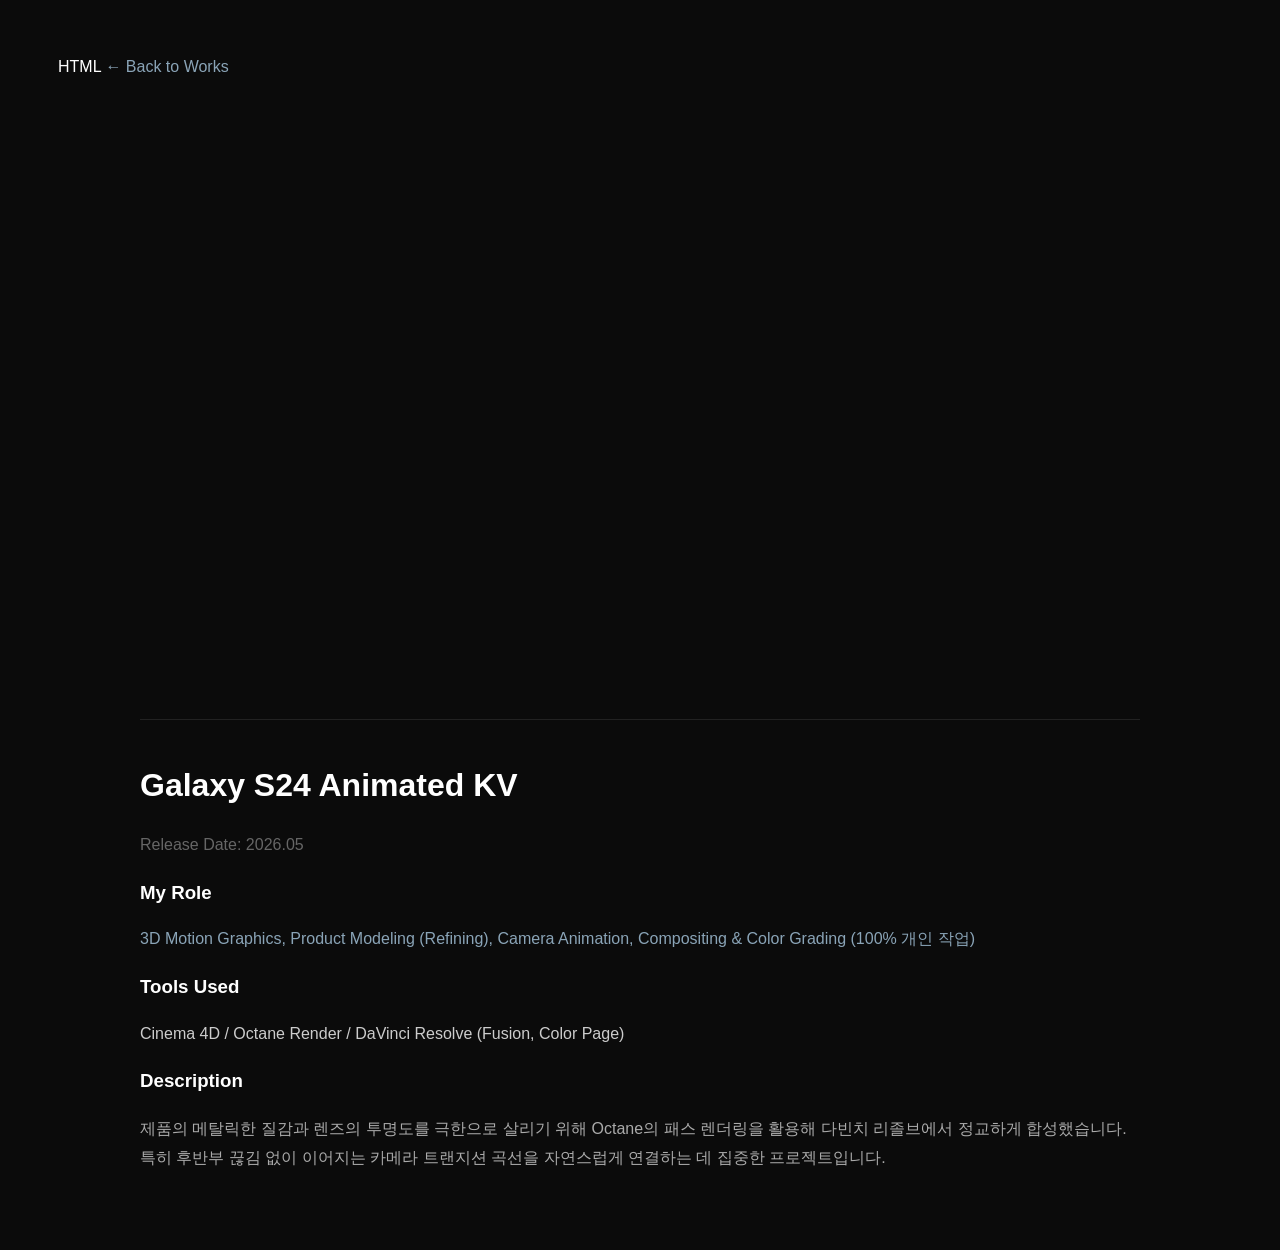
==== projects/project1/project1.html @ 801ace92 "Fix: Optimize hero video size under 10MB" ====
HTML
<!DOCTYPE html>
<html lang="ko">
<head>
    <meta charset="UTF-8">
    <title>프로젝트 상세페이지</title>
    <style>
        body { background-color: #0b0b0b; color: #fff; padding: 50px; font-family: sans-serif; }
        .back-btn { color: #8aa4b7; text-decoration: none; }
        .video-wrapper { max-width: 1000px; margin: 40px auto; aspect-ratio: 16/9; }
        .description { max-width: 1000px; margin: 20px auto; line-height: 1.6; }
    </style>
</head>
<body>
    <a href="../../index.html" class="back-btn">← Back to Works</a>
    
    <div class="video-wrapper">
        <p style="text-align:center; color:#444;">
            <iframe width="1920" height="1080" src="https://www.youtube.com/embed/H-HJdoKsdy0?si=pc7COhH402-MNSHv?rel=0&modestbranding=1" 
            title="YouTube video player" 
            frameborder="0" 
            allow="accelerometer; autoplay; clipboard-write; encrypted-media; gyroscope; picture-in-picture; web-share" referrerpolicy="strict-origin-when-cross-origin" allowfullscreen
            style="width:100%; height:100%;"
            ></iframe></p>
    </div>

    <div class="description">
       <hr style="border: 0; border-top: 1px solid #222; margin: 40px 0;">
    
        <h1>Galaxy S24 Animated KV</h1>
        <p style="color: #666; margin-bottom: 20px;">Release Date: 2026.05</p>

        <h3>My Role</h3>
        <p style="color: #8aa4b7; margin-bottom: 20px;">
        3D Motion Graphics, Product Modeling (Refining), Camera Animation, Compositing & Color Grading (100% 개인 작업)
        </p>

        <h3>Tools Used</h3>
        <p style="color: #ccc; margin-bottom: 20px;">
        Cinema 4D / Octane Render / DaVinci Resolve (Fusion, Color Page)
        </p>

        <h3>Description</h3>
        <p style="color: #aaa; line-height: 1.8;">
        제품의 메탈릭한 질감과 렌즈의 투명도를 극한으로 살리기 위해 Octane의 패스 렌더링을 활용해 다빈치 리졸브에서 정교하게 합성했습니다. 
        특히 후반부 끊김 없이 이어지는 카메라 트랜지션 곡선을 자연스럽게 연결하는 데 집중한 프로젝트입니다.
        </p>
    </div>
</body>
</html>
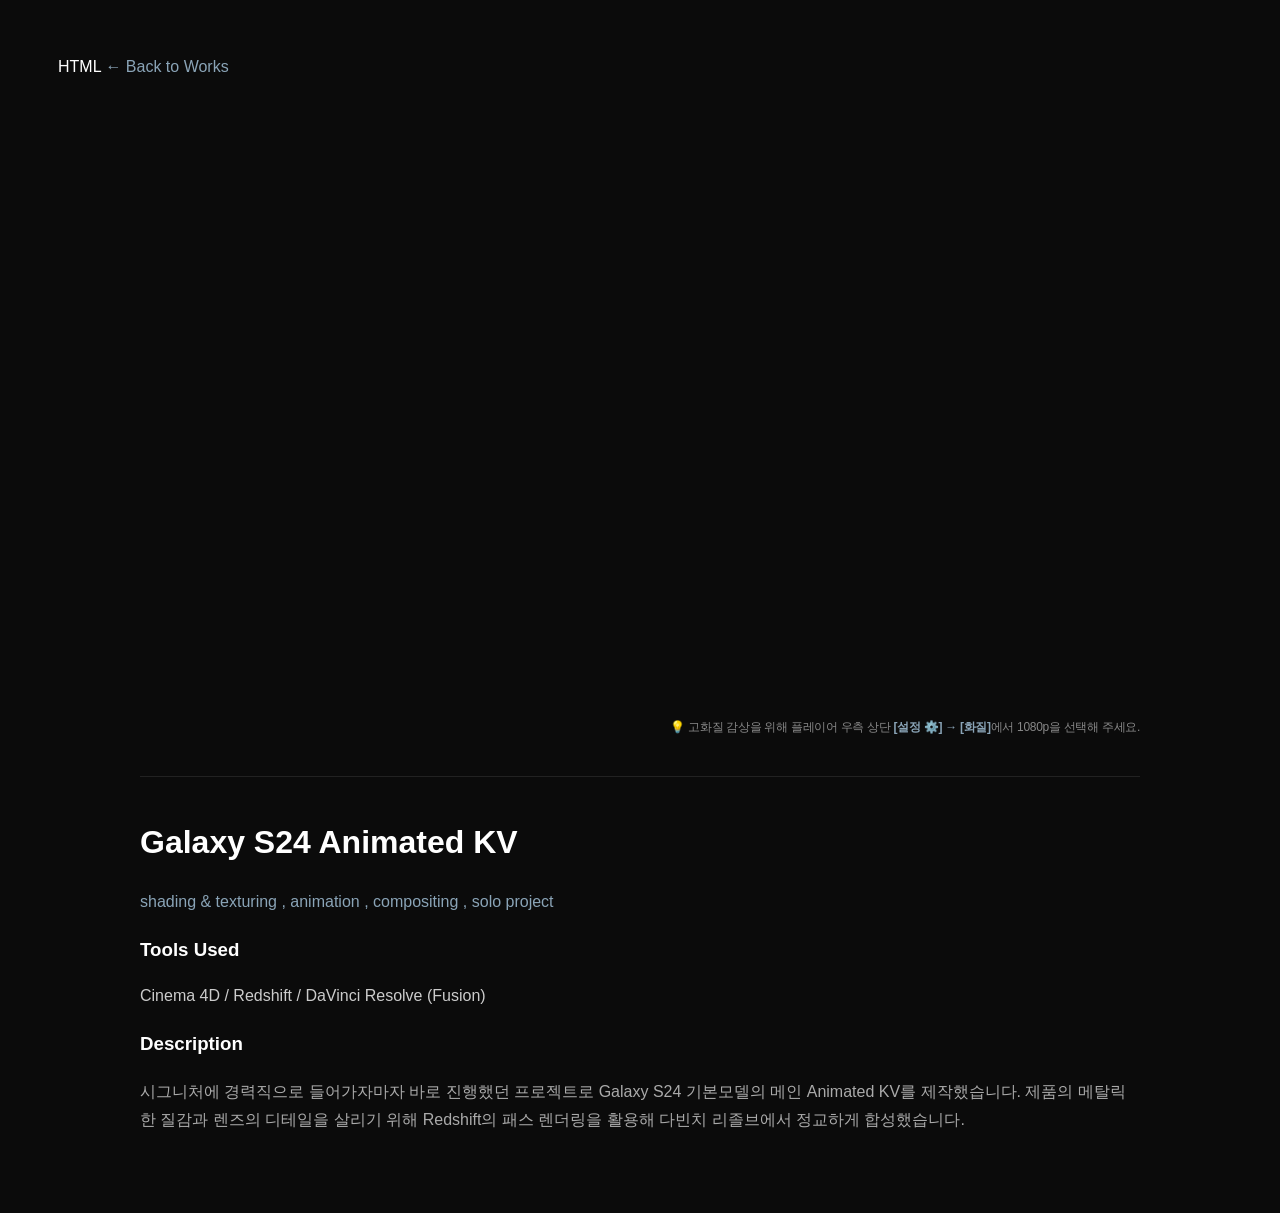
==== commit 46256423: "Initial commit: Portfolio website with reels & project pages" ====
--- a/projects/project1/project1.html
+++ b/projects/project1/project1.html
@@ -9,6 +9,54 @@
         .back-btn { color: #8aa4b7; text-decoration: none; }
         .video-wrapper { max-width: 1000px; margin: 40px auto; aspect-ratio: 16/9; }
         .description { max-width: 1000px; margin: 20px auto; line-height: 1.6; }
+
+        /* ★ 화질 안내 문구 스타일 ★ */
+        .quality-notice {
+            max-width: 1000px;
+            margin: 0 auto 30px auto;
+            text-align: right; /* 영상 우측 하단 플레이어 설정 버튼 위치에 맞게 우측 정렬 */
+            font-size: 12px;
+            color: #888888;
+            letter-spacing: -0.3px;
+        }
+
+        .quality-notice span {
+            color: #8aa4b7;
+            font-weight: bold;
+        }
+
+        .description { max-width: 1000px; margin: 20px auto; line-height: 1.6; }
+        
+        
+        /* 갤러리 섹션 스타일 */
+        .project-gallery {
+            max-width: 1000px;
+            margin: 50px auto 0 auto;
+            display: flex;
+            flex-direction: column;
+            gap: 30px; /* 이미지 간의 정갈한 간격 */
+        }
+        
+        .gallery-item {
+            width: 100%;
+            border-radius: 6px;
+            overflow: hidden;
+            background-color: #111;
+        }
+
+        .gallery-item img {
+            width: 100%;
+            height: auto;
+            display: block;
+            object-fit: cover;
+        }
+
+        .gallery-item p {
+            font-size: 13px;
+            color: #666;
+            margin-top: 10px;
+            text-align: left;
+        }
     </style>
 </head>
 <body>
@@ -24,26 +72,29 @@
             ></iframe></p>
     </div>
 
+    <div class="quality-notice">
+        💡 고화질 감상을 위해 플레이어 우측 상단 <span>[설정 ⚙️] → [화질]</span>에서 1080p을 선택해 주세요.
+    </div>
+
     <div class="description">
        <hr style="border: 0; border-top: 1px solid #222; margin: 40px 0;">
     
         <h1>Galaxy S24 Animated KV</h1>
-        <p style="color: #666; margin-bottom: 20px;">Release Date: 2026.05</p>
+        
 
-        <h3>My Role</h3>
+    
         <p style="color: #8aa4b7; margin-bottom: 20px;">
-        3D Motion Graphics, Product Modeling (Refining), Camera Animation, Compositing & Color Grading (100% 개인 작업)
+        shading & texturing , animation , compositing , solo project
         </p>
 
         <h3>Tools Used</h3>
         <p style="color: #ccc; margin-bottom: 20px;">
-        Cinema 4D / Octane Render / DaVinci Resolve (Fusion, Color Page)
+        Cinema 4D / Redshift / DaVinci Resolve (Fusion)
         </p>
 
         <h3>Description</h3>
         <p style="color: #aaa; line-height: 1.8;">
-        제품의 메탈릭한 질감과 렌즈의 투명도를 극한으로 살리기 위해 Octane의 패스 렌더링을 활용해 다빈치 리졸브에서 정교하게 합성했습니다. 
-        특히 후반부 끊김 없이 이어지는 카메라 트랜지션 곡선을 자연스럽게 연결하는 데 집중한 프로젝트입니다.
+        시그니처에 경력직으로 들어가자마자 바로 진행했던 프로젝트로 Galaxy S24 기본모델의 메인 Animated KV를 제작했습니다. 제품의 메탈릭한 질감과 렌즈의 디테일을 살리기 위해 Redshift의 패스 렌더링을 활용해 다빈치 리졸브에서 정교하게 합성했습니다.
         </p>
     </div>
 </body>
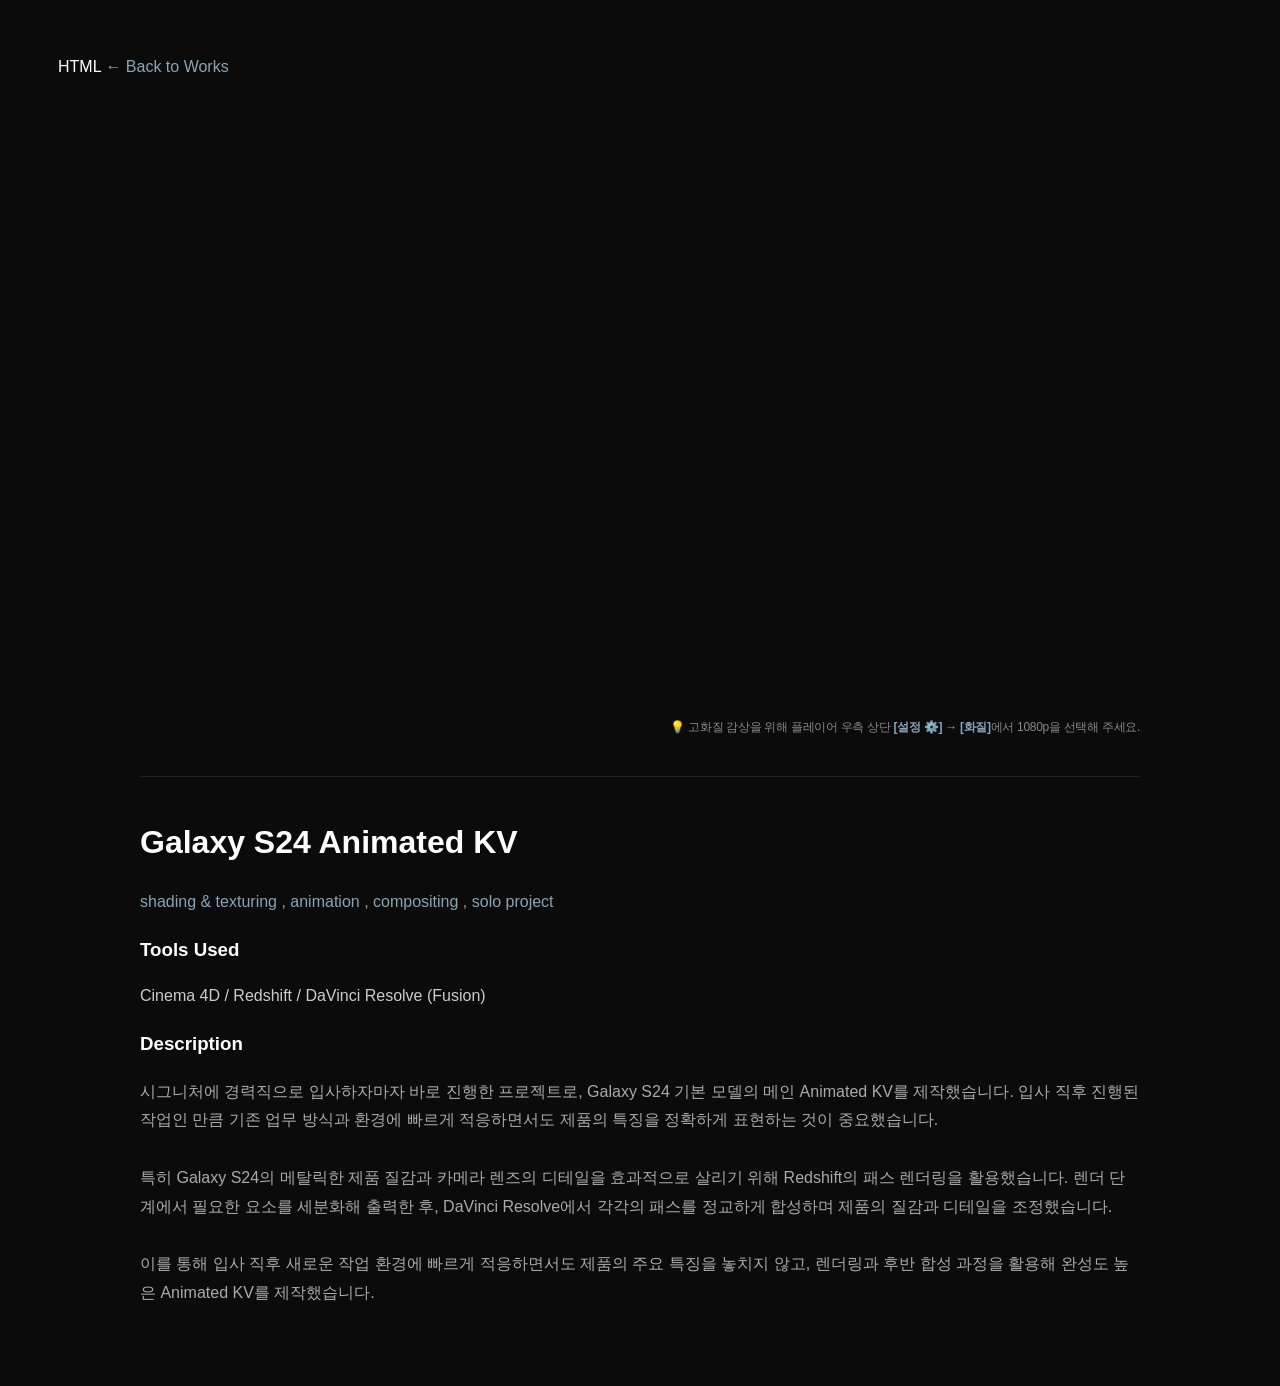
==== commit bb94ed0c: "Update portfolio: Add new projects, thumbnails, and CSS adjustments" ====
--- a/projects/project1/project1.html
+++ b/projects/project1/project1.html
@@ -94,7 +94,9 @@
 
         <h3>Description</h3>
         <p style="color: #aaa; line-height: 1.8;">
-        시그니처에 경력직으로 들어가자마자 바로 진행했던 프로젝트로 Galaxy S24 기본모델의 메인 Animated KV를 제작했습니다. 제품의 메탈릭한 질감과 렌즈의 디테일을 살리기 위해 Redshift의 패스 렌더링을 활용해 다빈치 리졸브에서 정교하게 합성했습니다.
+        시그니처에 경력직으로 입사하자마자 바로 진행한 프로젝트로, Galaxy S24 기본 모델의 메인 Animated KV를 제작했습니다. 입사 직후 진행된 작업인 만큼 기존 업무 방식과 환경에 빠르게 적응하면서도 제품의 특징을 정확하게 표현하는 것이 중요했습니다.
+        <br><br>특히 Galaxy S24의 메탈릭한 제품 질감과 카메라 렌즈의 디테일을 효과적으로 살리기 위해 Redshift의 패스 렌더링을 활용했습니다. 렌더 단계에서 필요한 요소를 세분화해 출력한 후, DaVinci Resolve에서 각각의 패스를 정교하게 합성하며 제품의 질감과 디테일을 조정했습니다.
+        <br><br>이를 통해 입사 직후 새로운 작업 환경에 빠르게 적응하면서도 제품의 주요 특징을 놓치지 않고, 렌더링과 후반 합성 과정을 활용해 완성도 높은 Animated KV를 제작했습니다.
         </p>
     </div>
 </body>
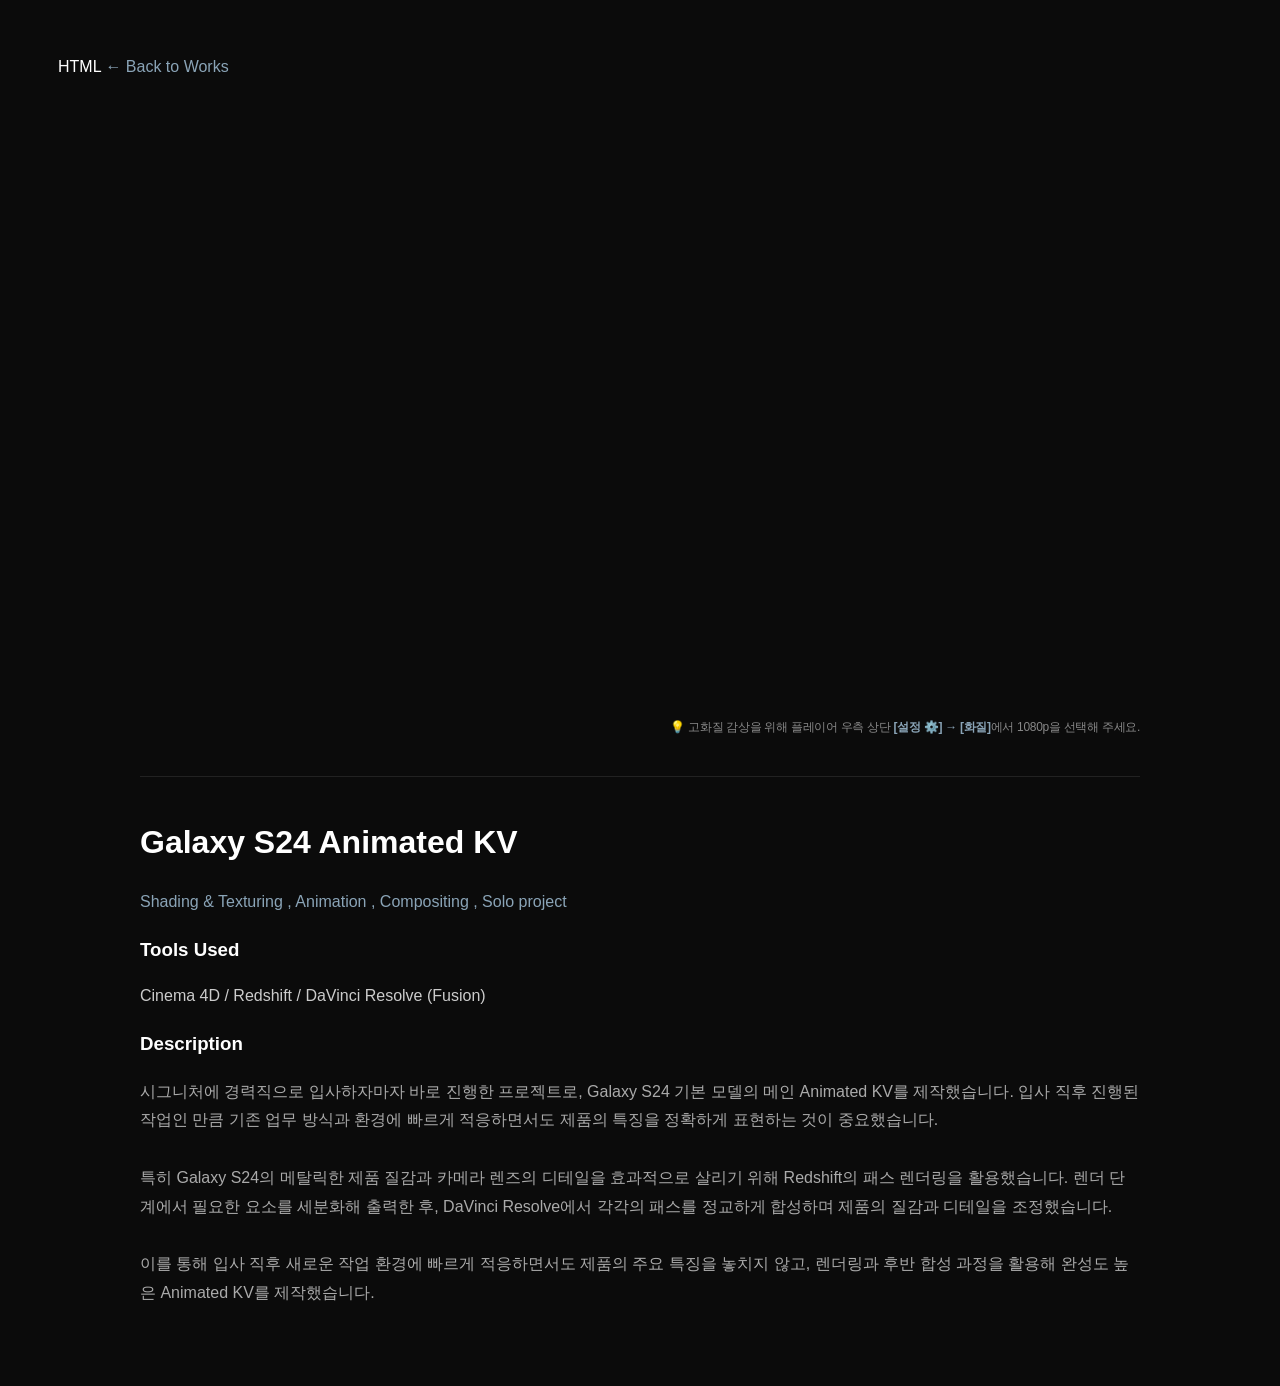
==== commit fa053504: "Update portfolio: Add new projects, thumbnails, and CSS adjustments" ====
--- a/projects/project1/project1.html
+++ b/projects/project1/project1.html
@@ -84,7 +84,7 @@
 
     
         <p style="color: #8aa4b7; margin-bottom: 20px;">
-        shading & texturing , animation , compositing , solo project
+        Shading & Texturing , Animation , Compositing , Solo project
         </p>
 
         <h3>Tools Used</h3>
